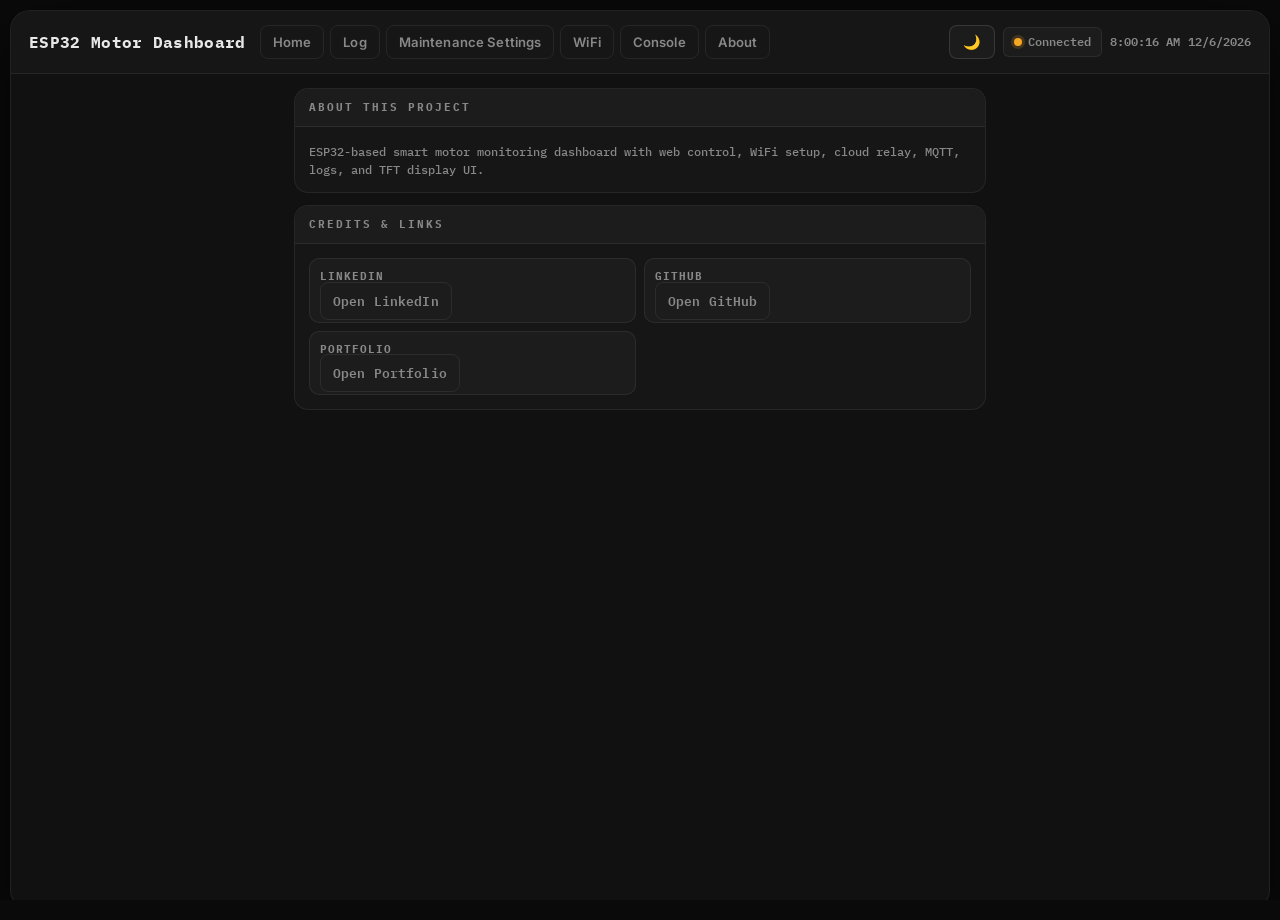
==== about.html @ b2f86627 "Add files via upload" ====
<!DOCTYPE html>
<html lang="en">
<head>
  <meta charset="UTF-8">
  <meta name="viewport" content="width=device-width, initial-scale=1.0">
  <title>About & Credits</title>
  <link rel="stylesheet" href="app.css">
</head>
<body>
  <div class="container settings-container">
    <div class="topbar">
      <a class="topbar-title" href="index.html">ESP32 Motor Dashboard</a>
      <div class="topbar-center">
        <a class="top-link" href="index.html">Home</a>
        <a class="top-link" href="log.html">Log</a>
        <a class="top-link" href="settings.html">Maintenance Settings</a>
        <a class="top-link" href="wifi.html">WiFi</a>
        <a class="top-link" href="console.html">Console</a>
        <a class="top-link" href="about.html">About</a>
      </div>
      <div class="topbar-right">
        <button id="themeToggle" class="theme-toggle-btn" title="Toggle theme">🌙</button>
        <span class="status-indicator">
          <span class="status-dot" id="statusDot"></span>
          <span class="status-txt" id="statusText">Connected</span>
        </span>
        <span class="timestamp" id="timestamp">--:--:--</span>
        <span class="date" id="date">--/--/----</span>
      </div>
    </div>

    <div class="settings-wrap">
      <section class="settings-card">
        <h2 class="settings-title">About This Project</h2>
        <div class="settings-form">
          <p class="settings-status">
            ESP32-based smart motor monitoring dashboard with web control, WiFi setup, cloud relay, MQTT, logs, and TFT display UI.
          </p>
        </div>
      </section>

      <section class="settings-card">
        <h2 class="settings-title">Credits & Links</h2>
        <div class="settings-form">
          <div class="wifi-status-grid">
            <div class="wifi-kv">
              <span class="wifi-k">LinkedIn</span>
              <span class="wifi-v"><a class="top-link" href="https://www.linkedin.com/in/harshil-suthar-942307249/" target="_blank" rel="noopener noreferrer">Open LinkedIn</a></span>
            </div>
            <div class="wifi-kv">
              <span class="wifi-k">GitHub</span>
              <span class="wifi-v"><a class="top-link" href="https://github.com/harris8099" target="_blank" rel="noopener noreferrer">Open GitHub</a></span>
            </div>
            <div class="wifi-kv">
              <span class="wifi-k">Portfolio</span>
              <span class="wifi-v"><a class="top-link" href="https://harris8099.github.io/Portfolio-2.0/" target="_blank" rel="noopener noreferrer">Open Portfolio</a></span>
            </div>
          </div>
          <!-- <p class="settings-status">
            Update these URLs in <code>webpage/about.html</code> with your real profile links.
          </p> -->
        </div>
      </section>
    </div>
  </div>

  <script>
    (function () {
      const THEME_KEY = 'appTheme';
      const themeBtn = document.getElementById('themeToggle');
      const timestampEl = document.getElementById('timestamp');
      const dateEl = document.getElementById('date');

      function setTheme(theme) {
        document.body.classList.toggle('light-theme', theme === 'light');
        localStorage.setItem(THEME_KEY, theme);
        if (themeBtn) themeBtn.textContent = theme === 'light' ? '☀️' : '🌙';
      }

      function tick() {
        const now = new Date();
        if (timestampEl) timestampEl.textContent = now.toLocaleTimeString();
        if (dateEl) dateEl.textContent = now.toLocaleDateString();
      }

      setTheme(localStorage.getItem(THEME_KEY) || 'dark');
      if (themeBtn) {
        themeBtn.addEventListener('click', function () {
          const next = document.body.classList.contains('light-theme') ? 'dark' : 'light';
          setTheme(next);
        });
      }
      tick();
      setInterval(tick, 1000);
    })();
  </script>
</body>
</html>
---- app.css ----
@import url('https://fonts.googleapis.com/css2?family=IBM+Plex+Mono:wght@400;600;700&family=Inter:wght@400;500;600;700;800&display=swap');

:root {
  /* Charcoal Black theme */
  --bg: #0a0a0a;
  --bg-soft: #111111;
  --surface: #161616;
  --surface-2: #1c1c1c;
  --surface-3: #222222;
  --border: rgba(255, 255, 255, 0.07);
  --border-strong: rgba(255, 255, 255, 0.12);
  --text: #e8e8e8;
  --text-soft: #888888;
  --title: #f0f0f0;
  --primary: #4f6ef7;
  --primary-soft: rgba(79, 110, 247, 0.15);
  --success: #22c97a;
  --success-soft: rgba(34, 201, 122, 0.12);
  --danger: #f04d5e;
  --danger-soft: rgba(240, 77, 94, 0.14);
  --warning: #f5a623;
  --warning-soft: rgba(245, 166, 35, 0.14);
  --shadow: 0 24px 64px rgba(0, 0, 0, 0.7);
  --radius: 16px;
  --color-mode: dark;
  --font-mono: 'IBM Plex Mono', 'Fira Code', monospace;
  --font-ui: 'Inter', -apple-system, BlinkMacSystemFont, sans-serif;
}

/* Light theme */
body.light-theme {
  --bg: #f2f3f5;
  --bg-soft: #eaecf0;
  --surface: #ffffff;
  --surface-2: #f5f6f8;
  --surface-3: #eceef2;
  --border: rgba(0, 0, 0, 0.08);
  --border-strong: rgba(0, 0, 0, 0.14);
  --text: #111111;
  --text-soft: #666666;
  --title: #0a0a0a;
  --primary: #3a5ce6;
  --primary-soft: rgba(58, 92, 230, 0.1);
  --success: #16a362;
  --success-soft: rgba(22, 163, 98, 0.1);
  --danger: #d63248;
  --danger-soft: rgba(214, 50, 72, 0.1);
  --warning: #d48a10;
  --warning-soft: rgba(212, 138, 16, 0.1);
  --shadow: 0 8px 32px rgba(0, 0, 0, 0.1);
  --color-mode: light;
}

* {
  box-sizing: border-box;
  margin: 0;
  padding: 0;
}

html {
  height: 100%;
  overflow: hidden;
  font-size: 16px;
}

body {
  font-family: var(--font-ui);
  background: var(--bg);
  color: var(--text);
  line-height: 1.5;
  padding: 10px;
  height: 100%;
  overflow: hidden;
  transition: background 0.25s ease, color 0.25s ease;
  -webkit-font-smoothing: antialiased;
  -moz-osx-font-smoothing: grayscale;
}

body.light-theme {
  background: var(--bg);
}

/* ── Container ─────────────────────────────────────── */
.container {
  max-width: 1500px;
  margin: 0 auto;
  background: var(--bg-soft);
  border: 1px solid var(--border);
  border-radius: 20px;
  box-shadow: var(--shadow);
  overflow-y: auto;
  overflow-x: hidden;
  height: 100vh;
  -ms-overflow-style: none;
  scrollbar-width: none;
  transition: background 0.25s ease, border-color 0.25s ease;
}

body.light-theme .container {
  background: var(--bg-soft);
}

.container::-webkit-scrollbar {
  display: none;
}

/* ── Topbar ─────────────────────────────────────────── */
.topbar {
  position: sticky;
  top: 0;
  z-index: 1000;
  background: var(--surface);
  color: var(--text);
  padding: 14px 18px;
  display: flex;
  align-items: center;
  justify-content: space-between;
  gap: 14px;
  border-bottom: 1px solid var(--border);
  border-radius: 18px 18px 0 0;
  transition: background 0.25s ease, border-color 0.25s ease;
}

body.light-theme .topbar {
  background: var(--surface);
  border-bottom: 1px solid var(--border);
}

.theme-toggle-btn {
  background: var(--surface-2);
  color: var(--text);
  border: 1px solid var(--border-strong);
  padding: 7px 13px;
  border-radius: 8px;
  font-size: 0.88rem;
  font-weight: 600;
  cursor: pointer;
  transition: background 0.2s ease, transform 0.15s ease;
  flex-shrink: 0;
  line-height: 1.3;
}

.theme-toggle-btn:hover {
  background: var(--surface-3);
  transform: translateY(-1px);
}

.topbar-title {
  display: inline-flex;
  align-items: center;
  font-size: 1rem;
  font-weight: 800;
  letter-spacing: 0.02em;
  color: var(--text);
  text-decoration: none;
  flex: 0 0 auto;
  transition: color 0.2s ease;
  font-family: var(--font-mono);
}

.topbar-title:hover {
  color: var(--primary);
}

.topbar-center {
  display: flex;
  align-items: center;
  gap: 6px;
  flex: 1 1 auto;
  justify-content: flex-start;
}

.topbar-right {
  display: flex;
  align-items: center;
  gap: 8px;
  flex: 0 0 auto;
}

.top-link {
  text-decoration: none;
  color: var(--text-soft);
  border: 1px solid var(--border);
  padding: 7px 12px;
  border-radius: 8px;
  font-size: 0.82rem;
  font-weight: 600;
  background: transparent;
  transition: background 0.2s ease, color 0.2s ease, border-color 0.2s ease;
  line-height: 1.4;
  letter-spacing: 0.01em;
}

.top-link:hover {
  background: var(--surface-2);
  color: var(--text);
  border-color: var(--border-strong);
}

/* ── Status indicator ───────────────────────────────── */
.status-indicator {
  display: inline-flex;
  align-items: center;
  gap: 6px;
  padding: 5px 10px;
  border-radius: 6px;
  background: var(--surface-2);
  border: 1px solid var(--border);
}

.status-dot {
  width: 8px;
  height: 8px;
  border-radius: 50%;
  background: #f5a623;
  box-shadow: 0 0 0 3px rgba(245, 166, 35, 0.18);
  flex-shrink: 0;
}

.status-dot.connected {
  background: var(--success);
  box-shadow: 0 0 0 3px var(--success-soft);
}

.status-dot.error {
  background: var(--danger);
  box-shadow: 0 0 0 3px var(--danger-soft);
}

.status-txt,
.timestamp,
.date {
  color: var(--text-soft);
  font-size: 0.78rem;
  font-weight: 600;
  font-family: var(--font-mono);
  line-height: 1.4;
}

/* ── Stop button ────────────────────────────────────── */
.stop-btn-ribbon {
  background: var(--danger);
  color: #fff;
  border: none;
  padding: 8px 18px;
  font-weight: 700;
  font-size: 0.78rem;
  letter-spacing: 0.1em;
  border-radius: 8px;
  cursor: pointer;
  transition: all 0.2s ease;
  text-transform: uppercase;
  flex-shrink: 0;
  line-height: 1.4;
  font-family: var(--font-mono);
}

.stop-btn-ribbon:hover {
  background: #d63040;
  transform: translateY(-1px);
  box-shadow: 0 6px 20px rgba(240, 77, 94, 0.35);
}

.stop-btn-ribbon:active {
  transform: translateY(0);
}

/* ── Dashboard layout ───────────────────────────────── */
.dashboard-main {
  display: grid;
  gap: 14px;
  padding: 14px;
  background: transparent;
}

.dashboard-main-home {
  grid-template-columns: 1fr;
  align-items: start;
}

.dashboard-row-2up {
  display: grid;
  grid-template-columns: 1fr 1.6fr;
  gap: 10px;
  align-items: stretch;
}

@media (max-width: 1024px) {
  .dashboard-row-2up {
    grid-template-columns: 1fr;
  }
}

.dashboard-row-2up > .dashboard-panel {
  display: flex;
  flex-direction: column;
}

.dashboard-row-2up > .dashboard-panel .section-content {
  flex: 1;
  display: flex;
  flex-direction: column;
  gap: 10px;
}

.dashboard-col {
  display: grid;
  gap: 10px;
  align-content: start;
}

/* ── Panel ──────────────────────────────────────────── */
.dashboard-panel {
  background: var(--surface);
  border: 1px solid var(--border);
  border-radius: 14px;
  overflow: hidden;
  box-shadow: 0 2px 12px rgba(0, 0, 0, 0.3);
  transition: background 0.25s ease, border-color 0.25s ease;
}

body.light-theme .dashboard-panel {
  box-shadow: 0 2px 8px rgba(0, 0, 0, 0.06);
}

.section-title {
  background: var(--surface-2);
  border-bottom: 1px solid var(--border);
  color: var(--text-soft);
  padding: 10px 14px;
  font-size: 0.7rem;
  font-weight: 700;
  text-transform: uppercase;
  letter-spacing: 0.18em;
  font-family: var(--font-mono);
  transition: background 0.25s ease, border-color 0.25s ease, color 0.25s ease;
}

.section-content,
.grid,
.log-wrap {
  padding: 8px;
}

/* ── Grid layouts ───────────────────────────────────── */
.grid {
  display: grid;
  gap: 8px;
}

.grid-power {
  grid-template-columns: repeat(4, minmax(0, 1fr));
}

.grid-2col {
  grid-template-columns: 1fr;
}

/* ── Cards ──────────────────────────────────────────── */
.card,
.motor-status-card,
.fault-summary-card {
  background: var(--surface-2);
  border: 1px solid var(--border);
  border-radius: 12px;
  transition: background 0.25s ease, border-color 0.25s ease;
}

.card {
  padding: 12px;
  line-height: 1.5;
}

.card-label {
  font-size: 0.68rem;
  color: var(--text-soft);
  text-transform: uppercase;
  letter-spacing: 0.12em;
  font-weight: 700;
  font-family: var(--font-mono);
  line-height: 1.3;
}

.card-value {
  margin-top: 5px;
  font-size: 2rem;
  font-weight: 700;
  color: var(--text);
  line-height: 1.1;
  font-variant-numeric: tabular-nums;
  font-family: var(--font-mono);
}

.card-unit {
  font-size: 0.88rem;
  color: var(--text-soft);
  margin-left: 3px;
  font-weight: 500;
}

.card-sub {
  margin-top: 4px;
  font-size: 0.78rem;
  color: var(--text-soft);
  line-height: 1.4;
}

.mini-bar {
  margin-top: 8px;
  width: 100%;
  height: 3px;
  border-radius: 999px;
  background: var(--surface-3);
  overflow: hidden;
}

.mini-bar-fill {
  width: 0;
  height: 100%;
  border-radius: 999px;
  transition: width 0.4s ease;
}

/* ── Motor status card ──────────────────────────────── */
.motor-status-card {
  padding: 14px;
  background: var(--surface-2);
  border: 1px solid var(--border);
  border-radius: 12px;
}

.motor-header {
  display: flex;
  align-items: center;
  gap: 12px;
  padding-bottom: 12px;
  border-bottom: 1px solid var(--border);
  margin-bottom: 12px;
}

.motor-indicator {
  width: 38px;
  height: 38px;
  border-radius: 10px;
  display: grid;
  place-items: center;
  background: var(--surface-3);
  border: 1px solid var(--border);
  flex-shrink: 0;
}

.motor-indicator.on {
  background: var(--success-soft);
  border-color: var(--success);
}

.motor-indicator.off {
  background: var(--danger-soft);
  border-color: var(--danger);
}

.motor-dot {
  width: 12px;
  height: 12px;
  border-radius: 50%;
}

.motor-dot.on {
  background: var(--success);
  box-shadow: 0 0 8px var(--success);
}

.motor-dot.off {
  background: var(--danger);
}

.motor-label {
  font-size: 1.6rem;
  font-weight: 700;
  color: var(--text);
  line-height: 1.1;
  font-family: var(--font-mono);
}

.motor-sublabel {
  font-size: 0.78rem;
  color: var(--text-soft);
  margin-top: 2px;
  font-weight: 500;
}

.motor-metrics-grid {
  display: grid;
  grid-template-columns: repeat(4, minmax(0, 1fr));
  gap: 8px;
}

.motor-stats {
  background: var(--surface-3);
  border: 1px solid var(--border);
  border-radius: 10px;
  padding: 10px;
}

.motor-value,
.motor-pulse {
  margin-top: 4px;
  font-size: 1rem;
  font-weight: 700;
  font-variant-numeric: tabular-nums;
  color: var(--text);
  font-family: var(--font-mono);
}

/* ── Fault summary card ─────────────────────────────── */
.fault-summary-card {
  flex: 1;
  display: flex;
  flex-direction: column;
  gap: 10px;
  padding: 14px;
  min-height: 100%;
  background: var(--surface-2);
  border: 1px solid var(--border);
  border-radius: 12px;
}

.fault-alert {
  margin-top: 4px;
  border: 1px solid rgba(240, 77, 94, 0.4);
  background: rgba(240, 77, 94, 0.08);
  border-radius: 8px;
  padding: 10px 12px;
  display: none;
  align-items: center;
  justify-content: space-between;
  gap: 10px;
}

.fault-alert:not([hidden]) {
  display: flex;
}

.fault-alert[hidden] {
  display: none !important;
}

.fault-alert-text {
  color: var(--danger);
  font-size: 0.78rem;
  font-weight: 600;
  line-height: 1.4;
}

.faults-chips {
  margin-top: 4px;
  display: grid;
  grid-template-columns: 1fr;
  gap: 6px;
}

.fault-chip {
  display: grid;
  grid-template-columns: auto 1fr auto auto;
  align-items: center;
  gap: 10px;
  border: 1px solid var(--border);
  border-radius: 10px;
  padding: 10px 12px;
  background: var(--surface-3);
  transition: background 0.25s ease, border-color 0.25s ease;
}

.fault-chip::before {
  content: attr(data-icon);
  font-size: 0.9rem;
}

.fault-name {
  font-size: 0.72rem;
  text-transform: uppercase;
  letter-spacing: 0.1em;
  color: var(--text-soft);
  font-weight: 700;
  font-family: var(--font-mono);
  line-height: 1.3;
}

.badge {
  font-size: 0.66rem;
  font-weight: 700;
  padding: 4px 8px;
  border-radius: 5px;
  font-family: var(--font-mono);
  letter-spacing: 0.06em;
  line-height: 1.3;
}

.badge-on {
  color: var(--danger);
  background: var(--danger-soft);
  border: 1px solid rgba(240, 77, 94, 0.3);
}

.badge-off {
  color: var(--success);
  background: var(--success-soft);
  border: 1px solid rgba(34, 201, 122, 0.3);
}

.fault-action-btn {
  border: 1px solid var(--border-strong);
  background: var(--surface-2);
  color: var(--text-soft);
  border-radius: 6px;
  padding: 4px 8px;
  font-size: 0.7rem;
  font-weight: 600;
  cursor: pointer;
  transition: background 0.2s ease, color 0.2s ease;
  line-height: 1.3;
  font-family: var(--font-mono);
}

.fault-action-btn:hover:not(:disabled) {
  background: var(--surface-3);
  color: var(--text);
}

.fault-action-inline {
  justify-self: end;
}

.fault-action-btn:disabled {
  opacity: 0.4;
  cursor: not-allowed;
}

.fault-action-status {
  min-height: 16px;
  margin-top: 4px;
  color: var(--text-soft);
  font-size: 0.72rem;
  font-weight: 500;
  font-family: var(--font-mono);
}

.fault-action-status.error {
  color: var(--danger);
}

/* ── Accelerometer ──────────────────────────────────── */
.accel-row {
  display: grid;
  grid-template-columns: repeat(3, minmax(0, 1fr));
  gap: 6px;
  margin-top: 6px;
}

.accel-cell {
  border: 1px solid var(--border);
  border-radius: 8px;
  background: var(--surface-3);
  text-align: center;
  padding: 8px;
}

.accel-axis {
  font-size: 0.66rem;
  color: var(--text-soft);
  font-weight: 700;
  letter-spacing: 0.12em;
  text-transform: uppercase;
  font-family: var(--font-mono);
  line-height: 1.4;
}

.accel-val {
  margin-top: 2px;
  font-size: 1.2rem;
  font-weight: 700;
  color: var(--text);
  font-variant-numeric: tabular-nums;
  font-family: var(--font-mono);
}

/* ── Trend charts ───────────────────────────────────── */
.trend-grid {
  display: grid;
  grid-template-columns: repeat(2, minmax(0, 1fr));
  gap: 8px;
}

.trend-card {
  border: 1px solid var(--border);
  border-radius: 10px;
  background: var(--surface-2);
  padding: 10px;
}

.trend-card-wide {
  grid-column: 1 / -1;
}

.trend-title {
  font-size: 0.68rem;
  text-transform: uppercase;
  letter-spacing: 0.12em;
  color: var(--text-soft);
  font-weight: 700;
  font-family: var(--font-mono);
  margin-bottom: 8px;
}

.trend-canvas {
  width: 100%;
  height: 110px;
  display: block;
  border-radius: 6px;
  background: var(--surface-3);
  border: 1px solid var(--border);
}

/* ── Log table ──────────────────────────────────────── */
.log-wrap {
  padding-top: 8px;
}

.log-inner {
  border: 1px solid var(--border);
  border-radius: 10px;
  overflow: auto;
  background: var(--surface);
}

.log-table {
  width: 100%;
  border-collapse: collapse;
}

.log-table th {
  position: sticky;
  top: 0;
  z-index: 1;
  text-align: left;
  padding: 9px 10px;
  color: var(--text-soft);
  background: var(--surface-2);
  font-size: 0.7rem;
  font-weight: 700;
  letter-spacing: 0.1em;
  text-transform: uppercase;
  border-bottom: 1px solid var(--border);
  font-family: var(--font-mono);
  line-height: 1.4;
}

body.light-theme .log-table th {
  background: var(--surface-2);
}

.log-table td {
  padding: 8px 10px;
  font-size: 0.82rem;
  border-bottom: 1px solid var(--border);
  color: var(--text);
  font-variant-numeric: tabular-nums;
  font-weight: 500;
  font-family: var(--font-mono);
  line-height: 1.4;
}

.log-table tr:last-child td {
  border-bottom: none;
}

.log-table tr:hover td {
  background: var(--surface-2);
}

.log-table .no-data {
  text-align: center;
  color: var(--text-soft);
  font-style: italic;
  padding: 20px;
  font-size: 0.82rem;
}

/* ── Settings ───────────────────────────────────────── */
.settings-container {
  max-width: 1500px;
}

.settings-wrap {
  padding: 14px;
  max-width: 720px;
  margin: 0 auto;
  display: grid;
  gap: 12px;
}

.settings-card {
  background: var(--surface);
  border: 1px solid var(--border);
  border-radius: 14px;
  overflow: hidden;
}

.settings-title {
  font-size: 0.7rem;
  font-weight: 700;
  text-transform: uppercase;
  letter-spacing: 0.18em;
  color: var(--text-soft);
  font-family: var(--font-mono);
  padding: 10px 14px;
  background: var(--surface-2);
  border-bottom: 1px solid var(--border);
}

.settings-form {
  display: grid;
  gap: 10px;
  padding: 14px;
}

.settings-label {
  font-size: 0.72rem;
  text-transform: uppercase;
  letter-spacing: 0.1em;
  font-weight: 700;
  color: var(--text-soft);
  font-family: var(--font-mono);
  line-height: 1.4;
  display: block;
  margin-bottom: 4px;
}

.settings-select-grid {
  display: grid;
  grid-template-columns: repeat(5, minmax(0, 1fr));
  gap: 6px;
}

.settings-location-grid {
  display: grid;
  grid-template-columns: repeat(2, minmax(0, 1fr));
  gap: 6px;
}

.is-hidden {
  display: none !important;
}

.settings-input {
  width: 100%;
  border: 1px solid var(--border);
  border-radius: 8px;
  padding: 9px 10px;
  font-size: 0.84rem;
  color: var(--text);
  background: var(--surface-2);
  transition: background 0.2s ease, border-color 0.2s ease;
  font-weight: 500;
  font-family: var(--font-ui);
  line-height: 1.4;
  appearance: auto;
}

body.light-theme .settings-input {
  background: var(--surface);
  color: var(--text);
}

.settings-input:focus {
  outline: none;
  border-color: var(--primary);
  box-shadow: 0 0 0 3px var(--primary-soft);
}

.settings-actions {
  display: flex;
  gap: 8px;
  margin-top: 4px;
}

.settings-btn {
  border: 1px solid var(--border-strong);
  background: var(--surface-2);
  color: var(--text);
  border-radius: 8px;
  padding: 9px 16px;
  font-size: 0.84rem;
  font-weight: 600;
  cursor: pointer;
  transition: background 0.2s ease;
  font-family: var(--font-ui);
  line-height: 1.4;
}

.settings-btn:hover {
  background: var(--surface-3);
}

.settings-btn-primary {
  border-color: var(--primary);
  background: var(--primary-soft);
  color: var(--primary);
}

.settings-btn-primary:hover {
  background: rgba(79, 110, 247, 0.22);
}

.settings-status {
  margin-top: 2px;
  font-size: 0.78rem;
  color: var(--text-soft);
  font-weight: 500;
  font-family: var(--font-mono);
  line-height: 1.4;
}

/* WiFi page */
.wifi-wrap {
  max-width: 840px;
}

.wifi-status-grid {
  display: grid;
  grid-template-columns: repeat(2, minmax(0, 1fr));
  gap: 8px;
}

.wifi-kv {
  background: var(--surface-2);
  border: 1px solid var(--border);
  border-radius: 10px;
  padding: 10px;
  display: grid;
  gap: 4px;
}

.wifi-k {
  font-size: 0.66rem;
  text-transform: uppercase;
  letter-spacing: 0.1em;
  color: var(--text-soft);
  font-weight: 700;
  font-family: var(--font-mono);
}

.wifi-v {
  font-size: 0.95rem;
  color: var(--text);
  font-weight: 700;
  font-family: var(--font-mono);
  word-break: break-all;
}

.wifi-list {
  display: grid;
  gap: 8px;
}

.wifi-item {
  border: 1px solid var(--border);
  border-radius: 10px;
  background: var(--surface-2);
  padding: 10px;
  display: flex;
  justify-content: space-between;
  gap: 8px;
  cursor: pointer;
  color: var(--text);
  text-align: left;
  transition: border-color 0.2s ease, background 0.2s ease;
}

.wifi-item:hover {
  border-color: var(--primary);
  background: var(--primary-soft);
}

.wifi-item-main {
  display: grid;
}

.wifi-item-ssid {
  font-size: 0.88rem;
  font-weight: 700;
  font-family: var(--font-mono);
}

.wifi-item-meta,
.wifi-item-rssi {
  font-size: 0.78rem;
  color: var(--text-soft);
  font-family: var(--font-mono);
}

/* Console page */
.console-controls {
  display: flex;
  align-items: center;
  gap: 10px;
  flex-wrap: wrap;
}

.console-filter-select {
  width: 160px;
  min-width: 160px;
}

.console-search-input {
  width: 240px;
  max-width: 100%;
}

.console-checkbox-label {
  margin-bottom: 0;
  display: inline-flex;
  align-items: center;
  gap: 6px;
  text-transform: none;
  letter-spacing: normal;
  font-family: var(--font-ui);
  color: var(--text);
}

.console-wrap {
  padding: 10px;
}

.console-output {
  width: 100%;
  min-height: 420px;
  max-height: 70vh;
  overflow: auto;
  background: #070707;
  border: 1px solid var(--border);
  border-radius: 10px;
  padding: 12px;
  color: #d7e9ff;
  font-size: 0.78rem;
  line-height: 1.45;
  font-family: var(--font-mono);
  white-space: pre-wrap;
  word-break: break-word;
}

body.light-theme .console-output {
  background: #10141a;
  color: #daf0ff;
}

@media (max-width: 760px) {
  .console-filter-select,
  .console-search-input {
    width: 100%;
    min-width: 0;
  }
}

/* ── Stop button (in motor header) ─────────────────── */
.stop-btn {
  margin-left: auto;
  background: var(--danger);
  color: #fff;
  border: none;
  padding: 9px 22px;
  font-weight: 700;
  font-size: 0.78rem;
  letter-spacing: 0.1em;
  border-radius: 8px;
  cursor: pointer;
  transition: all 0.2s ease;
  text-transform: uppercase;
  font-family: var(--font-mono);
}

.stop-btn:hover {
  background: #d63040;
  transform: translateY(-1px);
  box-shadow: 0 6px 20px rgba(240, 77, 94, 0.35);
}

.stop-btn:active {
  transform: translateY(0);
}

/* ── Responsive ─────────────────────────────────────── */
@media (max-width: 1320px) {
  .grid-power {
    grid-template-columns: repeat(3, minmax(0, 1fr));
  }

  .motor-metrics-grid {
    grid-template-columns: repeat(2, minmax(0, 1fr));
  }

  .card-value {
    font-size: 1.6rem;
  }
}

@media (max-width: 980px) {
  body {
    padding: 8px;
  }

  .dashboard-main {
    grid-template-columns: 1fr;
  }
}

@media (max-width: 760px) {
  .topbar {
    flex-direction: column;
    align-items: flex-start;
  }

  .topbar-right {
    width: 100%;
    flex-wrap: wrap;
  }

  .grid-power,
  .motor-metrics-grid,
  .faults-chips,
  .accel-row,
  .trend-grid {
    grid-template-columns: 1fr;
  }

  .fault-chip {
    grid-template-columns: auto 1fr auto;
  }

  .settings-select-grid {
    grid-template-columns: repeat(2, minmax(0, 1fr));
  }

  .settings-location-grid {
    grid-template-columns: 1fr;
  }

  .wifi-status-grid {
    grid-template-columns: 1fr;
  }

  .card-value {
    font-size: 1.4rem;
  }

  .motor-label {
    font-size: 1.3rem;
  }
}
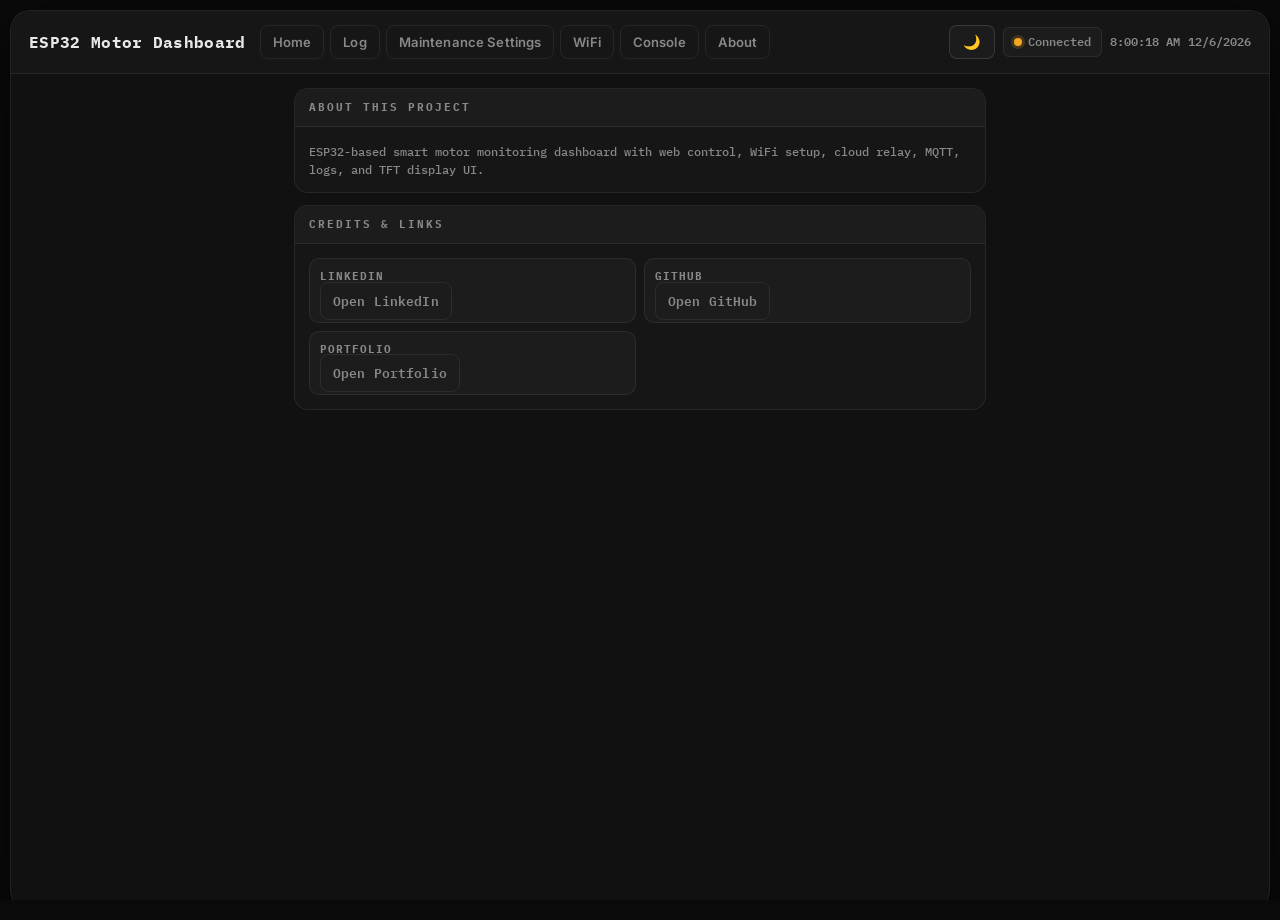
==== commit 99dd53d4: "Add files via upload" ====
--- a/about.html
+++ b/about.html
@@ -1,98 +1,98 @@
-<!DOCTYPE html>
-<html lang="en">
-<head>
-  <meta charset="UTF-8">
-  <meta name="viewport" content="width=device-width, initial-scale=1.0">
-  <title>About & Credits</title>
-  <link rel="stylesheet" href="app.css">
-</head>
-<body>
-  <div class="container settings-container">
-    <div class="topbar">
-      <a class="topbar-title" href="index.html">ESP32 Motor Dashboard</a>
-      <div class="topbar-center">
-        <a class="top-link" href="index.html">Home</a>
-        <a class="top-link" href="log.html">Log</a>
-        <a class="top-link" href="settings.html">Maintenance Settings</a>
-        <a class="top-link" href="wifi.html">WiFi</a>
-        <a class="top-link" href="console.html">Console</a>
-        <a class="top-link" href="about.html">About</a>
-      </div>
-      <div class="topbar-right">
-        <button id="themeToggle" class="theme-toggle-btn" title="Toggle theme">🌙</button>
-        <span class="status-indicator">
-          <span class="status-dot" id="statusDot"></span>
-          <span class="status-txt" id="statusText">Connected</span>
-        </span>
-        <span class="timestamp" id="timestamp">--:--:--</span>
-        <span class="date" id="date">--/--/----</span>
-      </div>
-    </div>
-
-    <div class="settings-wrap">
-      <section class="settings-card">
-        <h2 class="settings-title">About This Project</h2>
-        <div class="settings-form">
-          <p class="settings-status">
-            ESP32-based smart motor monitoring dashboard with web control, WiFi setup, cloud relay, MQTT, logs, and TFT display UI.
-          </p>
-        </div>
-      </section>
-
-      <section class="settings-card">
-        <h2 class="settings-title">Credits & Links</h2>
-        <div class="settings-form">
-          <div class="wifi-status-grid">
-            <div class="wifi-kv">
-              <span class="wifi-k">LinkedIn</span>
-              <span class="wifi-v"><a class="top-link" href="https://www.linkedin.com/in/harshil-suthar-942307249/" target="_blank" rel="noopener noreferrer">Open LinkedIn</a></span>
-            </div>
-            <div class="wifi-kv">
-              <span class="wifi-k">GitHub</span>
-              <span class="wifi-v"><a class="top-link" href="https://github.com/harris8099" target="_blank" rel="noopener noreferrer">Open GitHub</a></span>
-            </div>
-            <div class="wifi-kv">
-              <span class="wifi-k">Portfolio</span>
-              <span class="wifi-v"><a class="top-link" href="https://harris8099.github.io/Portfolio-2.0/" target="_blank" rel="noopener noreferrer">Open Portfolio</a></span>
-            </div>
-          </div>
-          <!-- <p class="settings-status">
-            Update these URLs in <code>webpage/about.html</code> with your real profile links.
-          </p> -->
-        </div>
-      </section>
-    </div>
-  </div>
-
-  <script>
-    (function () {
-      const THEME_KEY = 'appTheme';
-      const themeBtn = document.getElementById('themeToggle');
-      const timestampEl = document.getElementById('timestamp');
-      const dateEl = document.getElementById('date');
-
-      function setTheme(theme) {
-        document.body.classList.toggle('light-theme', theme === 'light');
-        localStorage.setItem(THEME_KEY, theme);
-        if (themeBtn) themeBtn.textContent = theme === 'light' ? '☀️' : '🌙';
-      }
-
-      function tick() {
-        const now = new Date();
-        if (timestampEl) timestampEl.textContent = now.toLocaleTimeString();
-        if (dateEl) dateEl.textContent = now.toLocaleDateString();
-      }
-
-      setTheme(localStorage.getItem(THEME_KEY) || 'dark');
-      if (themeBtn) {
-        themeBtn.addEventListener('click', function () {
-          const next = document.body.classList.contains('light-theme') ? 'dark' : 'light';
-          setTheme(next);
-        });
-      }
-      tick();
-      setInterval(tick, 1000);
-    })();
-  </script>
-</body>
-</html>
+<!DOCTYPE html>
+<html lang="en">
+<head>
+  <meta charset="UTF-8">
+  <meta name="viewport" content="width=device-width, initial-scale=1.0">
+  <title>About & Credits</title>
+  <link rel="stylesheet" href="app.css">
+</head>
+<body>
+  <div class="container settings-container">
+    <div class="topbar">
+      <a class="topbar-title" href="index.html">ESP32 Motor Dashboard</a>
+      <div class="topbar-center">
+        <a class="top-link" href="index.html">Home</a>
+        <a class="top-link" href="log.html">Log</a>
+        <a class="top-link" href="settings.html">Maintenance Settings</a>
+        <a class="top-link" href="wifi.html">WiFi</a>
+        <a class="top-link" href="console.html">Console</a>
+        <a class="top-link" href="about.html">About</a>
+      </div>
+      <div class="topbar-right">
+        <button id="themeToggle" class="theme-toggle-btn" title="Toggle theme">🌙</button>
+        <span class="status-indicator">
+          <span class="status-dot" id="statusDot"></span>
+          <span class="status-txt" id="statusText">Connected</span>
+        </span>
+        <span class="timestamp" id="timestamp">--:--:--</span>
+        <span class="date" id="date">--/--/----</span>
+      </div>
+    </div>
+
+    <div class="settings-wrap">
+      <section class="settings-card">
+        <h2 class="settings-title">About This Project</h2>
+        <div class="settings-form">
+          <p class="settings-status">
+            ESP32-based smart motor monitoring dashboard with web control, WiFi setup, cloud relay, MQTT, logs, and TFT display UI.
+          </p>
+        </div>
+      </section>
+
+      <section class="settings-card">
+        <h2 class="settings-title">Credits & Links</h2>
+        <div class="settings-form">
+          <div class="wifi-status-grid">
+            <div class="wifi-kv">
+              <span class="wifi-k">LinkedIn</span>
+              <span class="wifi-v"><a class="top-link" href="https://www.linkedin.com/in/harshil-suthar-942307249/" target="_blank" rel="noopener noreferrer">Open LinkedIn</a></span>
+            </div>
+            <div class="wifi-kv">
+              <span class="wifi-k">GitHub</span>
+              <span class="wifi-v"><a class="top-link" href="https://github.com/harris8099" target="_blank" rel="noopener noreferrer">Open GitHub</a></span>
+            </div>
+            <div class="wifi-kv">
+              <span class="wifi-k">Portfolio</span>
+              <span class="wifi-v"><a class="top-link" href="https://harris8099.github.io/Portfolio-2.0/" target="_blank" rel="noopener noreferrer">Open Portfolio</a></span>
+            </div>
+          </div>
+          <!-- <p class="settings-status">
+            Update these URLs in <code>webpage/about.html</code> with your real profile links.
+          </p> -->
+        </div>
+      </section>
+    </div>
+  </div>
+
+  <script>
+    (function () {
+      const THEME_KEY = 'appTheme';
+      const themeBtn = document.getElementById('themeToggle');
+      const timestampEl = document.getElementById('timestamp');
+      const dateEl = document.getElementById('date');
+
+      function setTheme(theme) {
+        document.body.classList.toggle('light-theme', theme === 'light');
+        localStorage.setItem(THEME_KEY, theme);
+        if (themeBtn) themeBtn.textContent = theme === 'light' ? '☀️' : '🌙';
+      }
+
+      function tick() {
+        const now = new Date();
+        if (timestampEl) timestampEl.textContent = now.toLocaleTimeString();
+        if (dateEl) dateEl.textContent = now.toLocaleDateString();
+      }
+
+      setTheme(localStorage.getItem(THEME_KEY) || 'dark');
+      if (themeBtn) {
+        themeBtn.addEventListener('click', function () {
+          const next = document.body.classList.contains('light-theme') ? 'dark' : 'light';
+          setTheme(next);
+        });
+      }
+      tick();
+      setInterval(tick, 1000);
+    })();
+  </script>
+</body>
+</html>
--- a/app.css
+++ b/app.css
@@ -265,6 +265,33 @@
   transform: translateY(0);
 }
 
+.start-btn-ribbon {
+  background: #24b36b;
+  color: #fff;
+  border: none;
+  padding: 8px 18px;
+  font-weight: 700;
+  font-size: 0.78rem;
+  letter-spacing: 0.1em;
+  border-radius: 8px;
+  cursor: pointer;
+  transition: all 0.2s ease;
+  text-transform: uppercase;
+  flex-shrink: 0;
+  line-height: 1.4;
+  font-family: var(--font-mono);
+}
+
+.start-btn-ribbon:hover {
+  background: #1ea35f;
+  transform: translateY(-1px);
+  box-shadow: 0 6px 20px rgba(36, 179, 107, 0.35);
+}
+
+.start-btn-ribbon:active {
+  transform: translateY(0);
+}
+
 /* ── Dashboard layout ───────────────────────────────── */
 .dashboard-main {
   display: grid;
@@ -1114,16 +1141,38 @@
   }
 }
 
-@media (max-width: 760px) {
-  .topbar {
-    flex-direction: column;
-    align-items: flex-start;
-  }
-
-  .topbar-right {
-    width: 100%;
-    flex-wrap: wrap;
-  }
+@media (max-width: 760px) {
+  .topbar {
+    flex-direction: column;
+    align-items: flex-start;
+  }
+
+  .topbar-center {
+    width: 100%;
+    flex: 0 0 auto;
+    overflow-x: auto;
+    overflow-y: hidden;
+    white-space: nowrap;
+    flex-wrap: nowrap;
+    -webkit-overflow-scrolling: touch;
+    scrollbar-width: none;
+    padding-bottom: 2px;
+    scroll-snap-type: x proximity;
+  }
+
+  .topbar-center::-webkit-scrollbar {
+    display: none;
+  }
+
+  .top-link {
+    flex: 0 0 auto;
+    scroll-snap-align: start;
+  }
+
+  .topbar-right {
+    width: 100%;
+    flex-wrap: wrap;
+  }
 
   .grid-power,
   .motor-metrics-grid,
